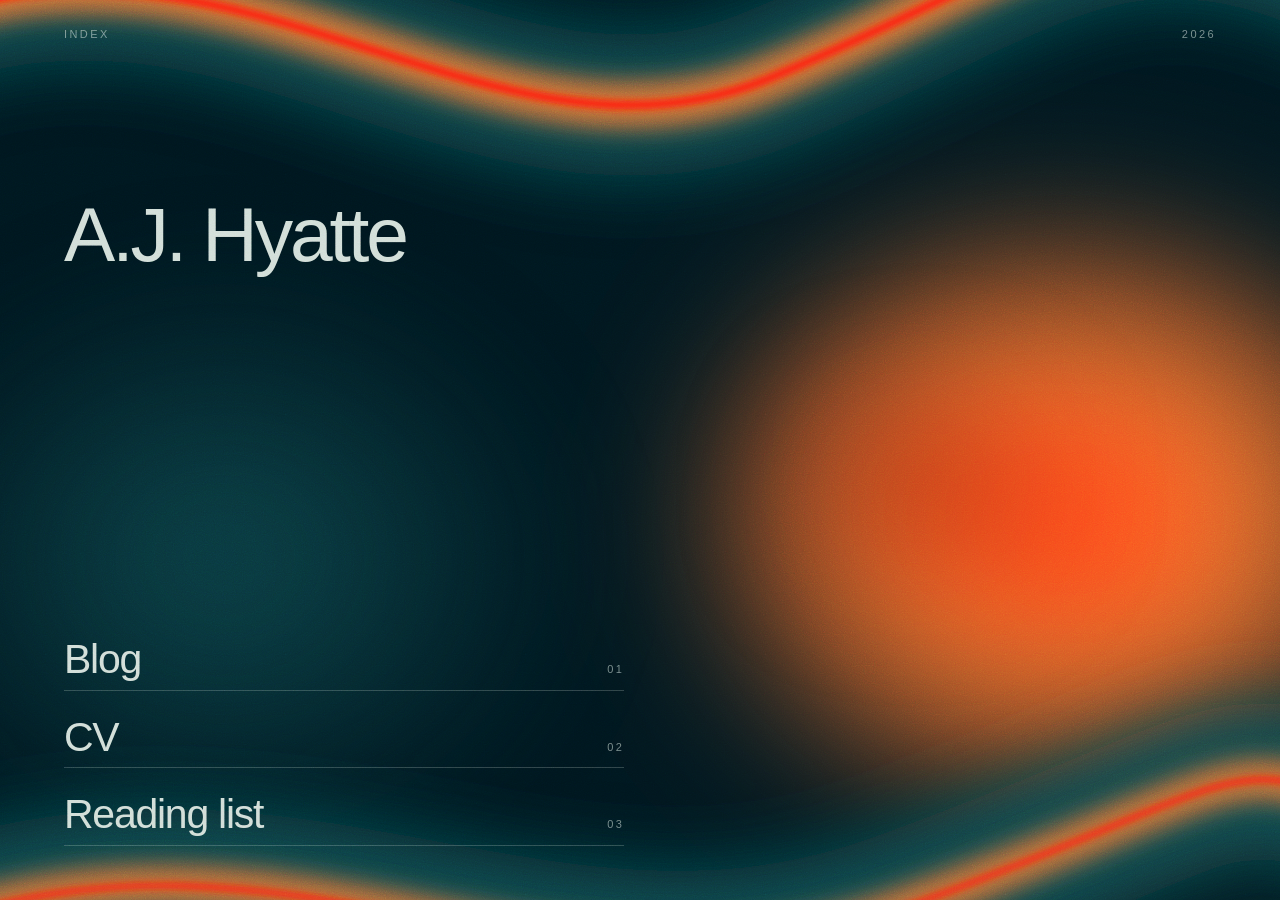
==== index.html @ 10d836b1 "Add files via upload" ====
<!doctype html>
<html lang="en">
<head>
  <meta charset="utf-8">
  <meta name="viewport" content="width=device-width, initial-scale=1">
  <link rel="stylesheet" href="style.css">
  <title>A.J. Hyatte</title>
</head>
<body class="home">
  <div class="aura" aria-hidden="true">
    <span></span><span></span><span></span>
    <!-- soft liquid ribbons -->
    <svg class="ribbons" viewBox="0 0 1000 1000" preserveAspectRatio="xMidYMid slice">
      <defs>
        <filter id="wide" filterUnits="userSpaceOnUse" x="-300" y="-300" width="1600" height="1600"><feGaussianBlur stdDeviation="28"/></filter>
        <filter id="mid"  filterUnits="userSpaceOnUse" x="-300" y="-300" width="1600" height="1600"><feGaussianBlur stdDeviation="10"/></filter>
        <filter id="thin" filterUnits="userSpaceOnUse" x="-300" y="-300" width="1600" height="1600"><feGaussianBlur stdDeviation="2.5"/></filter>
      </defs>
      <g fill="none" stroke-linecap="round">
        <g id="r1">
          <path d="M-80 170 C 180 60, 380 300, 600 210 S 880 30, 1100 150" stroke="#0E4B50" stroke-width="110" filter="url(#wide)"/>
          <path d="M-80 170 C 180 60, 380 300, 600 210 S 880 30, 1100 150" stroke="#FF7A2E" stroke-width="34" filter="url(#mid)" opacity=".85"/>
          <path d="M-80 170 C 180 60, 380 300, 600 210 S 880 30, 1100 150" stroke="#FF220C" stroke-width="7" filter="url(#thin)"/>
        </g>
        <g>
          <path d="M-80 880 C 220 760, 420 960, 700 860 S 960 720, 1100 800" stroke="#0E4B50" stroke-width="120" filter="url(#wide)"/>
          <path d="M-80 880 C 220 760, 420 960, 700 860 S 960 720, 1100 800" stroke="#FF7A2E" stroke-width="30" filter="url(#mid)" opacity=".8"/>
          <path d="M-80 880 C 220 760, 420 960, 700 860 S 960 720, 1100 800" stroke="#FF220C" stroke-width="5" filter="url(#thin)" opacity=".9"/>
        </g>
      </g>
    </svg>
  </div>

  <header class="top label">
    <span>Index</span>
    <span>2026</span>
  </header>

  <main>
    <h1 class="name">A.J. Hyatte</h1>
    <nav>
      <a href="blog.html">Blog <small>01</small></a>
      <a href="cv.html">CV <small>02</small></a>
      <a href="reading.html">Reading list <small>03</small></a>
    </nav>
  </main>
</body>
</html>
---- style.css ----
/* =========================================================
   COLOURS — change these to restyle everything
   ========================================================= */
:root {
  --ink: #00171F;        /* background         */
  --scarlet: #FF220C;    /* hottest glow       */
  --ember: #FF7A2E;      /* warm orange glow   */
  --teal: #0E4B50;       /* cool glow          */
  --alabaster: #D0DDD7;  /* text               */
  --silver: #C1BDB3;
  --muted: color-mix(in srgb, var(--alabaster) 55%, transparent);
  --rule: color-mix(in srgb, var(--alabaster) 22%, transparent);

  --sans: "Helvetica Neue", Helvetica, Arial, sans-serif;
}

* { box-sizing: border-box; margin: 0; padding: 0; }
html { -webkit-font-smoothing: antialiased; background: var(--ink); }
body {
  font: 15px/1.6 var(--sans); color: var(--alabaster); background: var(--ink);
  min-height: 100vh; display: flex; flex-direction: column; position: relative; overflow-x: hidden;
  isolation: isolate;
}
a { color: inherit; text-decoration: none; }
::selection { background: var(--scarlet); color: var(--ink); }
.label { font-size: 11px; letter-spacing: .22em; text-transform: uppercase; color: var(--muted); }

/* heavy film grain over everything */
body::after {
  content: ""; position: fixed; inset: -100px; pointer-events: none; z-index: 100;
  opacity: .32; mix-blend-mode: overlay;
  background-image: url("data:image/svg+xml,%3Csvg xmlns='http://www.w3.org/2000/svg' width='240' height='240'%3E%3Cfilter id='n'%3E%3CfeTurbulence type='fractalNoise' baseFrequency='.9' numOctaves='3' stitchTiles='stitch'/%3E%3C/filter%3E%3Crect width='100%25' height='100%25' filter='url(%23n)'/%3E%3C/svg%3E");
}

/* =========================================================
   THE GLOW — blurred blobs behind each page
   ========================================================= */
.aura { position: absolute; inset: 0 0 auto 0; height: 100vh; min-height: 640px; z-index: -1; overflow: hidden; pointer-events: none; }
.aura span { position: absolute; border-radius: 50%; filter: blur(70px); animation: drift 26s ease-in-out infinite alternate; }
.aura span:nth-child(2) { animation-duration: 33s; animation-direction: alternate-reverse; }
.aura span:nth-child(3) { animation-duration: 21s; }
@keyframes drift {
  0%   { transform: translate(0, 0) scale(1); }
  50%  { transform: translate(4vw, -3vh) scale(1.08); }
  100% { transform: translate(-3vw, 4vh) scale(.95); }
}
.ribbons { position: absolute; inset: 0; width: 100%; height: 100%; animation: sway 30s ease-in-out infinite alternate; }
@keyframes sway { to { transform: translate(-3vw, 2vh) rotate(-2deg) scale(1.04); } }
@media (prefers-reduced-motion: reduce) { .aura span, .ribbons { animation: none; } }

/* homepage glow: ribbons + a big hot core on the right */
.home .aura { position: fixed; height: 100%; }
.home .aura span:nth-child(1) { width: 62vmax; height: 50vmax; right: -14vmax; top: 22%;
  background: radial-gradient(closest-side, var(--scarlet) 0%, var(--ember) 45%, transparent 100%); }
.home .aura span:nth-child(2) { width: 55vmax; height: 45vmax; left: -10vmax; top: 30%;
  background: radial-gradient(closest-side, var(--teal), transparent); opacity: .9; }
.home .aura span:nth-child(3) { width: 20vmax; height: 14vmax; right: 18%; top: 44%;
  background: radial-gradient(closest-side, #8f0b05, transparent); }

/* cv: glow pouring from the top, like a sunrise */
.p-cv .aura span:nth-child(1) { width: 90vw; height: 70vh; left: 5vw; top: -30vh;
  background: radial-gradient(closest-side, var(--ember), var(--scarlet) 55%, transparent); }
.p-cv .aura span:nth-child(2) { width: 40vw; height: 40vh; left: 10vw; top: 5vh;
  background: radial-gradient(closest-side, #f5d3b4, transparent); opacity: .55; }
.p-cv .aura span:nth-child(3) { width: 50vw; height: 50vh; right: -15vw; top: 30vh;
  background: radial-gradient(closest-side, var(--teal), transparent); }

/* reading: cool teal fog with a pale smear of light */
.p-reading .aura span:nth-child(1) { width: 80vw; height: 75vh; right: -20vw; top: -20vh;
  background: radial-gradient(closest-side, #1d6a5c, var(--teal) 60%, transparent); }
.p-reading .aura span:nth-child(2) { width: 50vw; height: 22vh; left: -6vw; top: 26vh;
  background: radial-gradient(closest-side, #e9eadf, transparent); opacity: .75; }
.p-reading .aura span:nth-child(3) { width: 30vw; height: 30vh; right: 10vw; top: 50vh;
  background: radial-gradient(closest-side, var(--ember), transparent); opacity: .45; }

/* blog: one hot orb */
.p-blog .aura span:nth-child(1) { width: 46vmax; height: 44vmax; right: -6vmax; top: -12vmax;
  background: radial-gradient(closest-side, #a5160a, var(--scarlet) 35%, var(--ember) 65%, transparent); filter: blur(45px); }
.p-blog .aura span:nth-child(2) { width: 50vw; height: 50vh; left: -20vw; top: 30vh;
  background: radial-gradient(closest-side, var(--teal), transparent); }
.p-blog .aura span:nth-child(3) { display: none; }

/* =========================================================
   SHARED HEADER / FOOTER
   ========================================================= */
.top { display: flex; justify-content: space-between; align-items: baseline; gap: 1rem; padding: 26px clamp(18px, 5vw, 64px); }
.top nav { display: flex; gap: clamp(14px, 3vw, 36px); }
.top a { color: var(--alabaster); transition: color .2s; }
.top a:hover, .top a[aria-current] { color: var(--ember); }

.foot {
  display: grid; grid-template-columns: repeat(3, 1fr); gap: 1rem;
  margin: 0 clamp(18px, 5vw, 64px); padding: 18px 0 28px; border-top: 1px solid var(--rule);
}
.foot > :nth-child(2) { text-align: center; }
.foot > :last-child { text-align: right; }

/* =========================================================
   HOMEPAGE
   ========================================================= */
.home main { flex: 1; display: flex; flex-direction: column; justify-content: flex-end; padding: 0 clamp(18px, 5vw, 64px) 6vh; }
.home .name { font-size: clamp(2.4rem, 6vw, 5rem); font-weight: 400; letter-spacing: -.04em; line-height: 1; margin-bottom: auto; padding-top: 14vh; }
.home .name small { display: block; font-size: 11px; letter-spacing: .22em; text-transform: uppercase; color: var(--muted); margin-top: 14px; }

/* the three links sit on hairlines, stacked on the left */
.home nav { display: flex; flex-direction: column; gap: 1.6rem; width: min(560px, 100%); }
.home nav a {
  display: flex; justify-content: space-between; align-items: baseline;
  border-bottom: 1px solid var(--rule); padding-bottom: 10px;
  font-size: clamp(1.6rem, 3.2vw, 2.6rem); letter-spacing: -.03em; line-height: 1;
  transition: border-color .3s, color .3s, padding .3s;
}
.home nav a small { font-size: 11px; letter-spacing: .2em; color: var(--muted); }
.home nav a:hover { color: var(--ember); border-color: var(--ember); padding-left: 10px; }

/* =========================================================
   INNER PAGES
   ========================================================= */
main.page { flex: 1; width: 100%; max-width: 1180px; margin: 0 auto; padding: 0 clamp(18px, 5vw, 64px) 8rem; }

.hero { padding: 16vh 0 10vh; display: grid; grid-template-columns: 1fr 1fr; gap: 2rem; align-items: end; }
.hero h1 { grid-column: 1 / -1; font-weight: 700; text-transform: uppercase; font-size: clamp(3rem, 10vw, 8.5rem); line-height: .86; letter-spacing: -.05em; }
.hero .intro { grid-column: 2; max-width: 34ch; color: var(--alabaster); }
.hero .intro + .intro { margin-top: -1rem; }
.hero .links { grid-column: 2; display: flex; flex-wrap: wrap; gap: 8px 22px; }
.hero .links a { border-bottom: 1px solid var(--rule); padding-bottom: 2px; }
.hero .links a:hover { color: var(--ember); border-color: var(--ember); }

/* a section: big label on the left, content on the right */
.row { display: grid; grid-template-columns: 1fr 2fr; gap: 2rem; padding: 3.5rem 0; }
.row h2 { font-weight: 400; font-size: clamp(1.6rem, 3vw, 2.4rem); letter-spacing: -.035em; line-height: 1.05; }

/* list items on hairlines */
.item { display: grid; grid-template-columns: 1fr auto; gap: .2rem 1.5rem; padding: 16px 0; border-top: 1px solid var(--rule); }
.item:last-child { border-bottom: 1px solid var(--rule); }
.item .t { font-size: 1.15rem; letter-spacing: -.015em; }
.item .m { color: var(--muted); font-size: 13px; text-align: right; }
.item p { grid-column: 1 / -1; color: var(--muted); max-width: 60ch; }
a.item { transition: color .2s; }
a.item:hover { color: var(--ember); }
a.item .t::after { content: " ↗"; opacity: 0; transition: opacity .2s; }
a.item:hover .t::after { opacity: 1; }

/* glowing orb button (blog) */
.orb {
  grid-column: 2; justify-self: start; display: grid; place-items: center; text-align: center;
  width: 150px; aspect-ratio: 1; border-radius: 50%; font-size: 13px; line-height: 1.3;
  background: radial-gradient(circle at 40% 40%, var(--ember), var(--scarlet) 60%, #7a0d05);
  box-shadow: 0 0 60px 10px color-mix(in srgb, var(--scarlet) 45%, transparent);
  color: var(--ink); transition: transform .4s, box-shadow .4s;
}
.orb:hover { transform: scale(1.06); box-shadow: 0 0 90px 20px color-mix(in srgb, var(--ember) 55%, transparent); }

@media (max-width: 700px) {
  .hero { grid-template-columns: 1fr; padding-top: 10vh; }
  .hero .intro, .hero .links, .orb { grid-column: 1; }
  .row { grid-template-columns: 1fr; gap: 1.2rem; padding: 2.5rem 0; }
  .foot { grid-template-columns: 1fr 1fr; }
  .foot > :nth-child(2) { display: none; }
}
@media (max-width: 700px) { .home .name { padding-top: 24vh; } }

/* CV extras: institution line + bullet points */
.item .sub { grid-column: 1 / -1; color: color-mix(in srgb, var(--alabaster) 78%, transparent); font-size: 14px; font-style: italic; }
.item ul { grid-column: 1 / -1; list-style: none; color: var(--muted); max-width: 64ch; margin-top: 4px; }
.item li { padding-left: 1.1em; text-indent: -1.1em; margin-top: 2px; }
.item li::before { content: "— "; }

/* reading-list tags: <span class="tag">Nonfiction</span> next to a title */
.tag {
  display: inline-block; vertical-align: middle; margin-left: 8px;
  padding: 3px 9px 2px; border: 1px solid var(--rule); border-radius: 99px;
  font-size: 10px; letter-spacing: .14em; text-transform: uppercase; color: var(--muted);
}
.tag.fiction { border-color: color-mix(in srgb, var(--ember) 70%, transparent); color: var(--ember); }
.tag.nonfiction { border-color: color-mix(in srgb, #5fb3a8 70%, transparent); color: #7cc7bb; }
a.item:hover .tag { color: var(--muted); }
@media (max-width: 700px) { .item .t .tag:first-of-type { margin-left: 0; } .item .t { display: flex; flex-wrap: wrap; gap: 6px; align-items: center; } .item .t .tag { margin-left: 0; } }
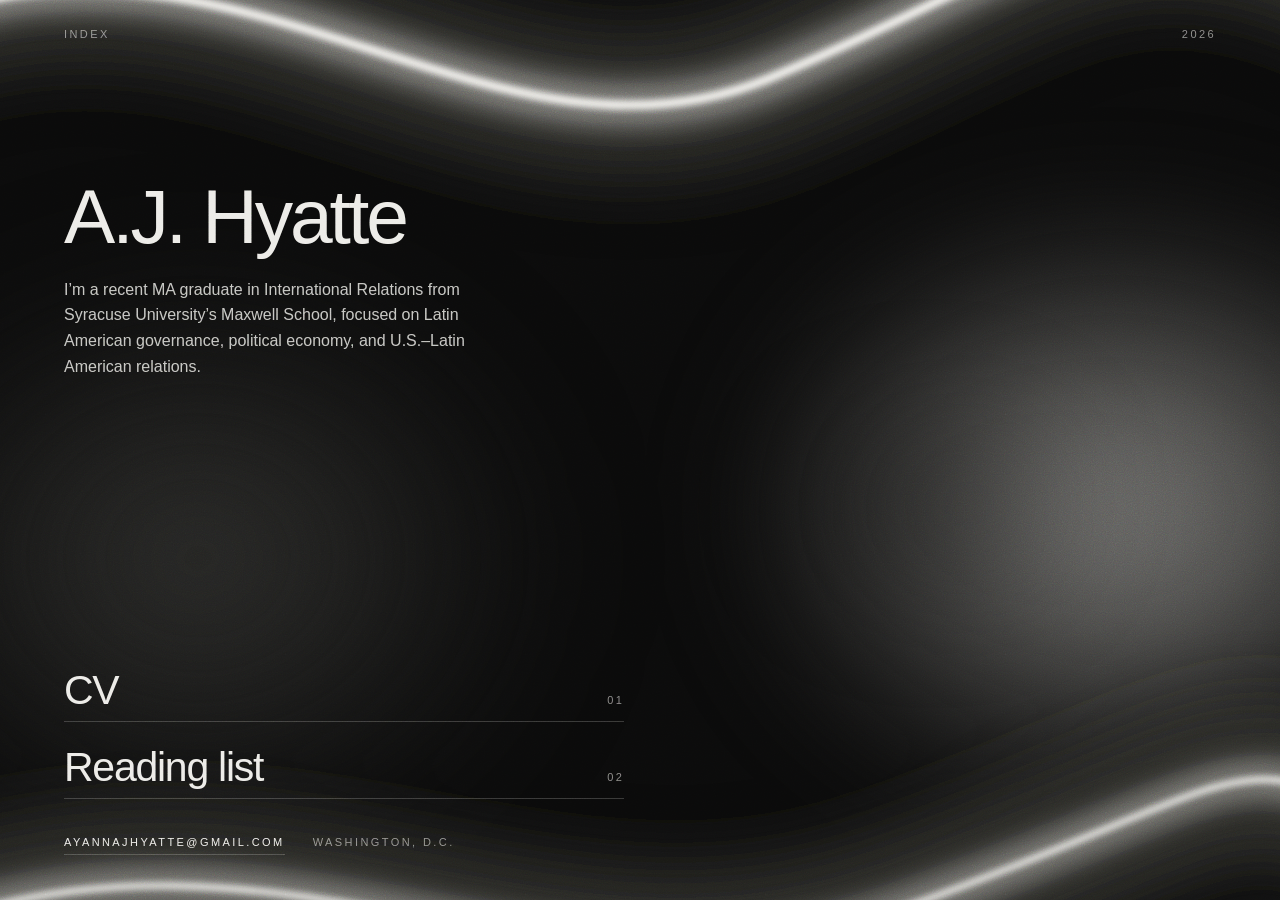
==== commit cdbcdb61: "Add files via upload" ====
--- a/index.html
+++ b/index.html
@@ -18,14 +18,14 @@
       </defs>
       <g fill="none" stroke-linecap="round">
         <g id="r1">
-          <path d="M-80 170 C 180 60, 380 300, 600 210 S 880 30, 1100 150" stroke="#0E4B50" stroke-width="110" filter="url(#wide)"/>
-          <path d="M-80 170 C 180 60, 380 300, 600 210 S 880 30, 1100 150" stroke="#FF7A2E" stroke-width="34" filter="url(#mid)" opacity=".85"/>
-          <path d="M-80 170 C 180 60, 380 300, 600 210 S 880 30, 1100 150" stroke="#FF220C" stroke-width="7" filter="url(#thin)"/>
+          <path d="M-80 170 C 180 60, 380 300, 600 210 S 880 30, 1100 150" stroke="#2e2e2c" stroke-width="110" filter="url(#wide)"/>
+          <path d="M-80 170 C 180 60, 380 300, 600 210 S 880 30, 1100 150" stroke="#8d8c88" stroke-width="34" filter="url(#mid)" opacity=".85"/>
+          <path d="M-80 170 C 180 60, 380 300, 600 210 S 880 30, 1100 150" stroke="#f4f3ef" stroke-width="7" filter="url(#thin)"/>
         </g>
         <g>
-          <path d="M-80 880 C 220 760, 420 960, 700 860 S 960 720, 1100 800" stroke="#0E4B50" stroke-width="120" filter="url(#wide)"/>
-          <path d="M-80 880 C 220 760, 420 960, 700 860 S 960 720, 1100 800" stroke="#FF7A2E" stroke-width="30" filter="url(#mid)" opacity=".8"/>
-          <path d="M-80 880 C 220 760, 420 960, 700 860 S 960 720, 1100 800" stroke="#FF220C" stroke-width="5" filter="url(#thin)" opacity=".9"/>
+          <path d="M-80 880 C 220 760, 420 960, 700 860 S 960 720, 1100 800" stroke="#2e2e2c" stroke-width="120" filter="url(#wide)"/>
+          <path d="M-80 880 C 220 760, 420 960, 700 860 S 960 720, 1100 800" stroke="#8d8c88" stroke-width="30" filter="url(#mid)" opacity=".8"/>
+          <path d="M-80 880 C 220 760, 420 960, 700 860 S 960 720, 1100 800" stroke="#f4f3ef" stroke-width="5" filter="url(#thin)" opacity=".9"/>
         </g>
       </g>
     </svg>
@@ -38,11 +38,19 @@
 
   <main>
     <h1 class="name">A.J. Hyatte</h1>
+    <p class="bio">I’m a recent MA graduate in International Relations from Syracuse University’s Maxwell School, focused on Latin American governance, political economy, and U.S.–Latin American relations.</p>
+
     <nav>
-      <a href="blog.html">Blog <small>01</small></a>
-      <a href="cv.html">CV <small>02</small></a>
-      <a href="reading.html">Reading list <small>03</small></a>
+      <a href="cv.html">CV <small>01</small></a>
+      <a href="reading.html">Reading list <small>02</small></a>
     </nav>
+
+    <!-- contact -->
+    <p class="contact label">
+      <a href="mailto:ayannajhyatte@gmail.com">ayannajhyatte@gmail.com</a>
+      <span>Washington, D.C.</span>
+      <!-- <a href="https://www.linkedin.com/in/YOUR-HANDLE">LinkedIn</a> -->
+    </p>
   </main>
 </body>
 </html>
--- a/style.css
+++ b/style.css
@@ -1,39 +1,38 @@
 /* =========================================================
-   COLOURS — change these to restyle everything
+   COLOURS — blacks, whites, greys. change these to restyle
    ========================================================= */
 :root {
-  --ink: #00171F;        /* background         */
-  --scarlet: #FF220C;    /* hottest glow       */
-  --ember: #FF7A2E;      /* warm orange glow   */
-  --teal: #0E4B50;       /* cool glow          */
-  --alabaster: #D0DDD7;  /* text               */
-  --silver: #C1BDB3;
-  --muted: color-mix(in srgb, var(--alabaster) 55%, transparent);
-  --rule: color-mix(in srgb, var(--alabaster) 22%, transparent);
+  --bg: #0b0b0b;         /* page background  */
+  --text: #ecebe7;       /* main text        */
+  --light: #f4f3ef;      /* brightest glow   */
+  --mid: #8d8c88;        /* soft grey glow   */
+  --deep: #2e2e2c;       /* dark grey glow   */
+  --muted: color-mix(in srgb, var(--text) 55%, transparent);
+  --rule: color-mix(in srgb, var(--text) 20%, transparent);
 
   --sans: "Helvetica Neue", Helvetica, Arial, sans-serif;
 }
 
 * { box-sizing: border-box; margin: 0; padding: 0; }
-html { -webkit-font-smoothing: antialiased; background: var(--ink); }
+html { -webkit-font-smoothing: antialiased; background: var(--bg); }
 body {
-  font: 15px/1.6 var(--sans); color: var(--alabaster); background: var(--ink);
+  font: 15px/1.6 var(--sans); color: var(--text); background: var(--bg);
   min-height: 100vh; display: flex; flex-direction: column; position: relative; overflow-x: hidden;
   isolation: isolate;
 }
 a { color: inherit; text-decoration: none; }
-::selection { background: var(--scarlet); color: var(--ink); }
+::selection { background: var(--text); color: var(--bg); }
 .label { font-size: 11px; letter-spacing: .22em; text-transform: uppercase; color: var(--muted); }
 
-/* heavy film grain over everything */
+/* film grain over everything */
 body::after {
   content: ""; position: fixed; inset: -100px; pointer-events: none; z-index: 100;
-  opacity: .32; mix-blend-mode: overlay;
+  opacity: .3; mix-blend-mode: overlay;
   background-image: url("data:image/svg+xml,%3Csvg xmlns='http://www.w3.org/2000/svg' width='240' height='240'%3E%3Cfilter id='n'%3E%3CfeTurbulence type='fractalNoise' baseFrequency='.9' numOctaves='3' stitchTiles='stitch'/%3E%3C/filter%3E%3Crect width='100%25' height='100%25' filter='url(%23n)'/%3E%3C/svg%3E");
 }
 
 /* =========================================================
-   THE GLOW — blurred blobs behind each page
+   THE GLOW — soft blurred light behind each page
    ========================================================= */
 .aura { position: absolute; inset: 0 0 auto 0; height: 100vh; min-height: 640px; z-index: -1; overflow: hidden; pointer-events: none; }
 .aura span { position: absolute; border-radius: 50%; filter: blur(70px); animation: drift 26s ease-in-out infinite alternate; }
@@ -48,87 +47,87 @@
 @keyframes sway { to { transform: translate(-3vw, 2vh) rotate(-2deg) scale(1.04); } }
 @media (prefers-reduced-motion: reduce) { .aura span, .ribbons { animation: none; } }
 
-/* homepage glow: ribbons + a big hot core on the right */
+/* homepage: silver ribbons + a soft pale light on the right */
 .home .aura { position: fixed; height: 100%; }
-.home .aura span:nth-child(1) { width: 62vmax; height: 50vmax; right: -14vmax; top: 22%;
-  background: radial-gradient(closest-side, var(--scarlet) 0%, var(--ember) 45%, transparent 100%); }
-.home .aura span:nth-child(2) { width: 55vmax; height: 45vmax; left: -10vmax; top: 30%;
-  background: radial-gradient(closest-side, var(--teal), transparent); opacity: .9; }
-.home .aura span:nth-child(3) { width: 20vmax; height: 14vmax; right: 18%; top: 44%;
-  background: radial-gradient(closest-side, #8f0b05, transparent); }
+.home .aura span:nth-child(1) { width: 58vmax; height: 46vmax; right: -16vmax; top: 24%;
+  background: radial-gradient(closest-side, var(--light), var(--mid) 45%, transparent); opacity: .5; }
+.home .aura span:nth-child(2) { width: 55vmax; height: 45vmax; left: -12vmax; top: 30%;
+  background: radial-gradient(closest-side, var(--deep), transparent); }
+.home .aura span:nth-child(3) { width: 22vmax; height: 14vmax; right: 16%; top: 46%;
+  background: radial-gradient(closest-side, #000, transparent); opacity: .6; }
 
-/* cv: glow pouring from the top, like a sunrise */
-.p-cv .aura span:nth-child(1) { width: 90vw; height: 70vh; left: 5vw; top: -30vh;
-  background: radial-gradient(closest-side, var(--ember), var(--scarlet) 55%, transparent); }
-.p-cv .aura span:nth-child(2) { width: 40vw; height: 40vh; left: 10vw; top: 5vh;
-  background: radial-gradient(closest-side, #f5d3b4, transparent); opacity: .55; }
-.p-cv .aura span:nth-child(3) { width: 50vw; height: 50vh; right: -15vw; top: 30vh;
-  background: radial-gradient(closest-side, var(--teal), transparent); }
+/* cv: light pouring from the top */
+.p-cv .aura span:nth-child(1) { width: 90vw; height: 70vh; left: 5vw; top: -34vh;
+  background: radial-gradient(closest-side, var(--light), var(--mid) 50%, transparent); opacity: .55; }
+.p-cv .aura span:nth-child(2) { width: 50vw; height: 50vh; right: -15vw; top: 30vh;
+  background: radial-gradient(closest-side, var(--deep), transparent); }
+.p-cv .aura span:nth-child(3) { display: none; }
 
-/* reading: cool teal fog with a pale smear of light */
-.p-reading .aura span:nth-child(1) { width: 80vw; height: 75vh; right: -20vw; top: -20vh;
-  background: radial-gradient(closest-side, #1d6a5c, var(--teal) 60%, transparent); }
+/* reading: grey fog with a pale smear */
+.p-reading .aura span:nth-child(1) { width: 80vw; height: 75vh; right: -22vw; top: -22vh;
+  background: radial-gradient(closest-side, #555552, var(--deep) 60%, transparent); }
 .p-reading .aura span:nth-child(2) { width: 50vw; height: 22vh; left: -6vw; top: 26vh;
-  background: radial-gradient(closest-side, #e9eadf, transparent); opacity: .75; }
-.p-reading .aura span:nth-child(3) { width: 30vw; height: 30vh; right: 10vw; top: 50vh;
-  background: radial-gradient(closest-side, var(--ember), transparent); opacity: .45; }
-
-/* blog: one hot orb */
-.p-blog .aura span:nth-child(1) { width: 46vmax; height: 44vmax; right: -6vmax; top: -12vmax;
-  background: radial-gradient(closest-side, #a5160a, var(--scarlet) 35%, var(--ember) 65%, transparent); filter: blur(45px); }
-.p-blog .aura span:nth-child(2) { width: 50vw; height: 50vh; left: -20vw; top: 30vh;
-  background: radial-gradient(closest-side, var(--teal), transparent); }
-.p-blog .aura span:nth-child(3) { display: none; }
+  background: radial-gradient(closest-side, var(--light), transparent); opacity: .45; }
+.p-reading .aura span:nth-child(3) { display: none; }
 
 /* =========================================================
    SHARED HEADER / FOOTER
    ========================================================= */
 .top { display: flex; justify-content: space-between; align-items: baseline; gap: 1rem; padding: 26px clamp(18px, 5vw, 64px); }
 .top nav { display: flex; gap: clamp(14px, 3vw, 36px); }
-.top a { color: var(--alabaster); transition: color .2s; }
-.top a:hover, .top a[aria-current] { color: var(--ember); }
+.top a { transition: color .2s; }
+.top a:hover { color: var(--muted); }
+.top a[aria-current] { color: var(--muted); }
 
 .foot {
-  display: grid; grid-template-columns: repeat(3, 1fr); gap: 1rem;
+  display: flex; justify-content: space-between; flex-wrap: wrap; gap: 1rem;
   margin: 0 clamp(18px, 5vw, 64px); padding: 18px 0 28px; border-top: 1px solid var(--rule);
 }
-.foot > :nth-child(2) { text-align: center; }
-.foot > :last-child { text-align: right; }
+.foot a:hover { color: var(--text); }
 
 /* =========================================================
    HOMEPAGE
    ========================================================= */
-.home main { flex: 1; display: flex; flex-direction: column; justify-content: flex-end; padding: 0 clamp(18px, 5vw, 64px) 6vh; }
-.home .name { font-size: clamp(2.4rem, 6vw, 5rem); font-weight: 400; letter-spacing: -.04em; line-height: 1; margin-bottom: auto; padding-top: 14vh; }
-.home .name small { display: block; font-size: 11px; letter-spacing: .22em; text-transform: uppercase; color: var(--muted); margin-top: 14px; }
+.home main { flex: 1; display: flex; flex-direction: column; padding: 0 clamp(18px, 5vw, 64px) 5vh; }
+.home .name { font-size: clamp(2.4rem, 6vw, 5rem); font-weight: 400; letter-spacing: -.04em; line-height: 1; padding-top: 12vh; }
+.home .bio { max-width: 46ch; margin-top: 1.4rem; color: color-mix(in srgb, var(--text) 82%, transparent); font-size: 16px; }
 
-/* the three links sit on hairlines, stacked on the left */
-.home nav { display: flex; flex-direction: column; gap: 1.6rem; width: min(560px, 100%); }
+.home nav { display: flex; flex-direction: column; gap: 1.6rem; width: min(560px, 100%); margin-top: auto; padding-top: 8vh; }
 .home nav a {
   display: flex; justify-content: space-between; align-items: baseline;
   border-bottom: 1px solid var(--rule); padding-bottom: 10px;
   font-size: clamp(1.6rem, 3.2vw, 2.6rem); letter-spacing: -.03em; line-height: 1;
-  transition: border-color .3s, color .3s, padding .3s;
+  transition: border-color .3s, padding .3s, color .3s;
 }
 .home nav a small { font-size: 11px; letter-spacing: .2em; color: var(--muted); }
-.home nav a:hover { color: var(--ember); border-color: var(--ember); padding-left: 10px; }
+.home nav a:hover { border-color: var(--text); padding-left: 10px; }
+
+.contact { display: flex; flex-wrap: wrap; gap: 8px 28px; margin-top: 2.2rem; }
+.contact a { border-bottom: 1px solid var(--rule); padding-bottom: 2px; color: var(--text); }
+.contact a:hover { border-color: var(--text); }
 
 /* =========================================================
    INNER PAGES
    ========================================================= */
 main.page { flex: 1; width: 100%; max-width: 1180px; margin: 0 auto; padding: 0 clamp(18px, 5vw, 64px) 8rem; }
 
-.hero { padding: 16vh 0 10vh; display: grid; grid-template-columns: 1fr 1fr; gap: 2rem; align-items: end; }
+.hero { padding: 16vh 0 8vh; display: grid; grid-template-columns: 1fr 1fr; gap: 2rem; align-items: end; }
 .hero h1 { grid-column: 1 / -1; font-weight: 700; text-transform: uppercase; font-size: clamp(3rem, 10vw, 8.5rem); line-height: .86; letter-spacing: -.05em; }
-.hero .intro { grid-column: 2; max-width: 34ch; color: var(--alabaster); }
-.hero .intro + .intro { margin-top: -1rem; }
-.hero .links { grid-column: 2; display: flex; flex-wrap: wrap; gap: 8px 22px; }
-.hero .links a { border-bottom: 1px solid var(--rule); padding-bottom: 2px; }
-.hero .links a:hover { color: var(--ember); border-color: var(--ember); }
+.hero .intro { grid-column: 2; max-width: 36ch; }
+.hero .contact { grid-column: 2; margin-top: 0; }
 
 /* a section: big label on the left, content on the right */
 .row { display: grid; grid-template-columns: 1fr 2fr; gap: 2rem; padding: 3.5rem 0; }
 .row h2 { font-weight: 400; font-size: clamp(1.6rem, 3vw, 2.4rem); letter-spacing: -.035em; line-height: 1.05; }
+
+/* about text + photos */
+.prose p { max-width: 62ch; font-size: 16.5px; line-height: 1.65; }
+.prose p + p { margin-top: 1.1rem; }
+.photos { display: flex; gap: 14px; margin-top: 1.8rem; }
+.photos img {
+  width: clamp(96px, 10vw, 132px); aspect-ratio: 1; object-fit: cover; border-radius: 50%;
+  border: 1px solid var(--rule); filter: saturate(.85);
+}
 
 /* list items on hairlines */
 .item { display: grid; grid-template-columns: 1fr auto; gap: .2rem 1.5rem; padding: 16px 0; border-top: 1px solid var(--rule); }
@@ -136,35 +135,14 @@
 .item .t { font-size: 1.15rem; letter-spacing: -.015em; }
 .item .m { color: var(--muted); font-size: 13px; text-align: right; }
 .item p { grid-column: 1 / -1; color: var(--muted); max-width: 60ch; }
-a.item { transition: color .2s; }
-a.item:hover { color: var(--ember); }
-a.item .t::after { content: " ↗"; opacity: 0; transition: opacity .2s; }
-a.item:hover .t::after { opacity: 1; }
-
-/* glowing orb button (blog) */
-.orb {
-  grid-column: 2; justify-self: start; display: grid; place-items: center; text-align: center;
-  width: 150px; aspect-ratio: 1; border-radius: 50%; font-size: 13px; line-height: 1.3;
-  background: radial-gradient(circle at 40% 40%, var(--ember), var(--scarlet) 60%, #7a0d05);
-  box-shadow: 0 0 60px 10px color-mix(in srgb, var(--scarlet) 45%, transparent);
-  color: var(--ink); transition: transform .4s, box-shadow .4s;
-}
-.orb:hover { transform: scale(1.06); box-shadow: 0 0 90px 20px color-mix(in srgb, var(--ember) 55%, transparent); }
-
-@media (max-width: 700px) {
-  .hero { grid-template-columns: 1fr; padding-top: 10vh; }
-  .hero .intro, .hero .links, .orb { grid-column: 1; }
-  .row { grid-template-columns: 1fr; gap: 1.2rem; padding: 2.5rem 0; }
-  .foot { grid-template-columns: 1fr 1fr; }
-  .foot > :nth-child(2) { display: none; }
-}
-@media (max-width: 700px) { .home .name { padding-top: 24vh; } }
-
-/* CV extras: institution line + bullet points */
-.item .sub { grid-column: 1 / -1; color: color-mix(in srgb, var(--alabaster) 78%, transparent); font-size: 14px; font-style: italic; }
+.item .sub { grid-column: 1 / -1; color: color-mix(in srgb, var(--text) 78%, transparent); font-size: 14px; font-style: italic; }
 .item ul { grid-column: 1 / -1; list-style: none; color: var(--muted); max-width: 64ch; margin-top: 4px; }
 .item li { padding-left: 1.1em; text-indent: -1.1em; margin-top: 2px; }
 .item li::before { content: "— "; }
+a.item { transition: opacity .2s; }
+a.item:hover { opacity: .7; }
+a.item .t::after { content: " ↗"; opacity: 0; transition: opacity .2s; }
+a.item:hover .t::after { opacity: 1; }
 
 /* reading-list tags: <span class="tag">Nonfiction</span> next to a title */
 .tag {
@@ -172,7 +150,14 @@
   padding: 3px 9px 2px; border: 1px solid var(--rule); border-radius: 99px;
   font-size: 10px; letter-spacing: .14em; text-transform: uppercase; color: var(--muted);
 }
-.tag.fiction { border-color: color-mix(in srgb, var(--ember) 70%, transparent); color: var(--ember); }
-.tag.nonfiction { border-color: color-mix(in srgb, #5fb3a8 70%, transparent); color: #7cc7bb; }
-a.item:hover .tag { color: var(--muted); }
-@media (max-width: 700px) { .item .t .tag:first-of-type { margin-left: 0; } .item .t { display: flex; flex-wrap: wrap; gap: 6px; align-items: center; } .item .t .tag { margin-left: 0; } }
+.tag.nonfiction { background: var(--text); border-color: var(--text); color: var(--bg); }   /* solid white */
+.tag.fiction { border-color: var(--text); color: var(--text); }                           /* white outline */
+
+@media (max-width: 700px) {
+  .hero { grid-template-columns: 1fr; padding-top: 10vh; }
+  .hero .intro, .hero .contact { grid-column: 1; }
+  .row { grid-template-columns: 1fr; gap: 1.2rem; padding: 2.5rem 0; }
+  .home .name { padding-top: 22vh; }
+  .item .t { display: flex; flex-wrap: wrap; gap: 6px; align-items: center; }
+  .item .t .tag { margin-left: 0; }
+}
